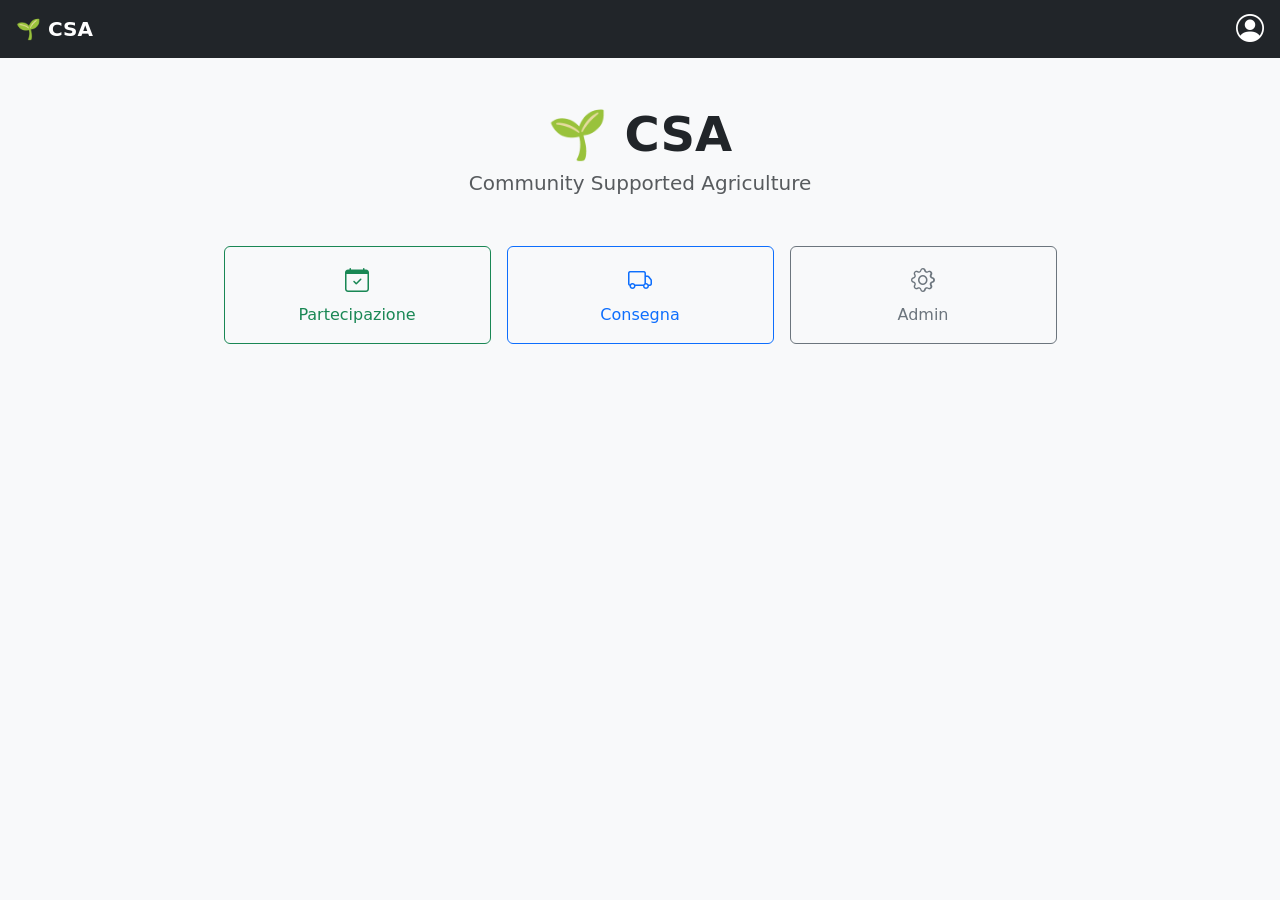
==== index.html @ 47fadc78 "initialization" ====
<!DOCTYPE html>
<html lang="it">
<head>
  <meta charset="UTF-8">
  <meta name="viewport" content="width=device-width, initial-scale=1">
  <title>CSA — Benvenuto</title>
  <link rel="stylesheet"
        href="https://cdn.jsdelivr.net/npm/bootstrap@5.3.3/dist/css/bootstrap.min.css">
  <link rel="stylesheet"
        href="https://cdn.jsdelivr.net/npm/bootstrap-icons@1.11.3/font/bootstrap-icons.min.css">
  <link rel="stylesheet" href="css/app.css">
</head>
<body>

  <div id="header-root"></div>

  <main class="container py-5 text-center">
    <h1 class="display-5 fw-bold mb-1">🌱 CSA</h1>
    <p class="lead text-muted mb-5">Community Supported Agriculture</p>

    <div class="row justify-content-center g-3">
      <div class="col-6 col-sm-4 col-md-3">
        <a href="involvement/" class="btn btn-outline-success w-100 py-3">
          <i class="bi bi-calendar-check fs-4 d-block mb-1"></i>
          Partecipazione
        </a>
      </div>
      <div class="col-6 col-sm-4 col-md-3">
        <a href="delivery/" class="btn btn-outline-primary w-100 py-3">
          <i class="bi bi-truck fs-4 d-block mb-1"></i>
          Consegna
        </a>
      </div>
      <div class="col-6 col-sm-4 col-md-3">
        <a href="admin/" class="btn btn-outline-secondary w-100 py-3">
          <i class="bi bi-gear fs-4 d-block mb-1"></i>
          Admin
        </a>
      </div>
    </div>
  </main>

  <script src="https://cdn.jsdelivr.net/npm/bootstrap@5.3.3/dist/js/bootstrap.bundle.min.js"></script>
  <!-- layout.js is loaded as a module so it self-injects the nav bar -->
  <script type="module" src="js/layout.js"></script>

</body>
</html>
---- css/app.css ----
/* ── CSA — project-wide style overrides ──────────────────────────────────────── */

body {
  background-color: #f8f9fa;
}

/* ── Avatar ────────────────────────────────────────────────────────────────────*/

.avatar-circle {
  width: 120px;
  height: 120px;
  border-radius: 50%;
  display: flex;
  align-items: center;
  justify-content: center;
  font-size: 2.5rem;
  font-weight: 700;
  color: #fff;
  cursor: pointer;
  overflow: hidden;
  user-select: none;
  transition: opacity 0.15s;
}

.avatar-circle img {
  width: 100%;
  height: 100%;
  object-fit: cover;
}

.avatar-wrapper {
  position: relative;
  display: inline-block;
}

.avatar-overlay {
  position: absolute;
  inset: 0;
  border-radius: 50%;
  background: rgba(0, 0, 0, 0.4);
  display: none;
  align-items: center;
  justify-content: center;
  cursor: pointer;
}

.avatar-wrapper:hover .avatar-overlay,
.avatar-wrapper:focus-within .avatar-overlay {
  display: flex;
}

/* ── Char counter ──────────────────────────────────────────────────────────────*/

.char-counter {
  font-size: 0.75rem;
  color: #6c757d;
}

/* ── Calendar event colours (reused across /admin, /involvement, /delivery) ───*/

.fc-event-no-participants {
  background-color: #dc3545 !important;
  border-color: #b02a37 !important;
}

.fc-event-has-participants {
  background-color: #198754 !important;
  border-color: #146c43 !important;
}

/* ── Expired delivery events ───────────────────────────────────────────────────*/

.fc-event-expired {
  opacity: 0.55;
  cursor: not-allowed !important;
}

/* ── Misc ──────────────────────────────────────────────────────────────────────*/

.page-title {
  font-weight: 600;
}
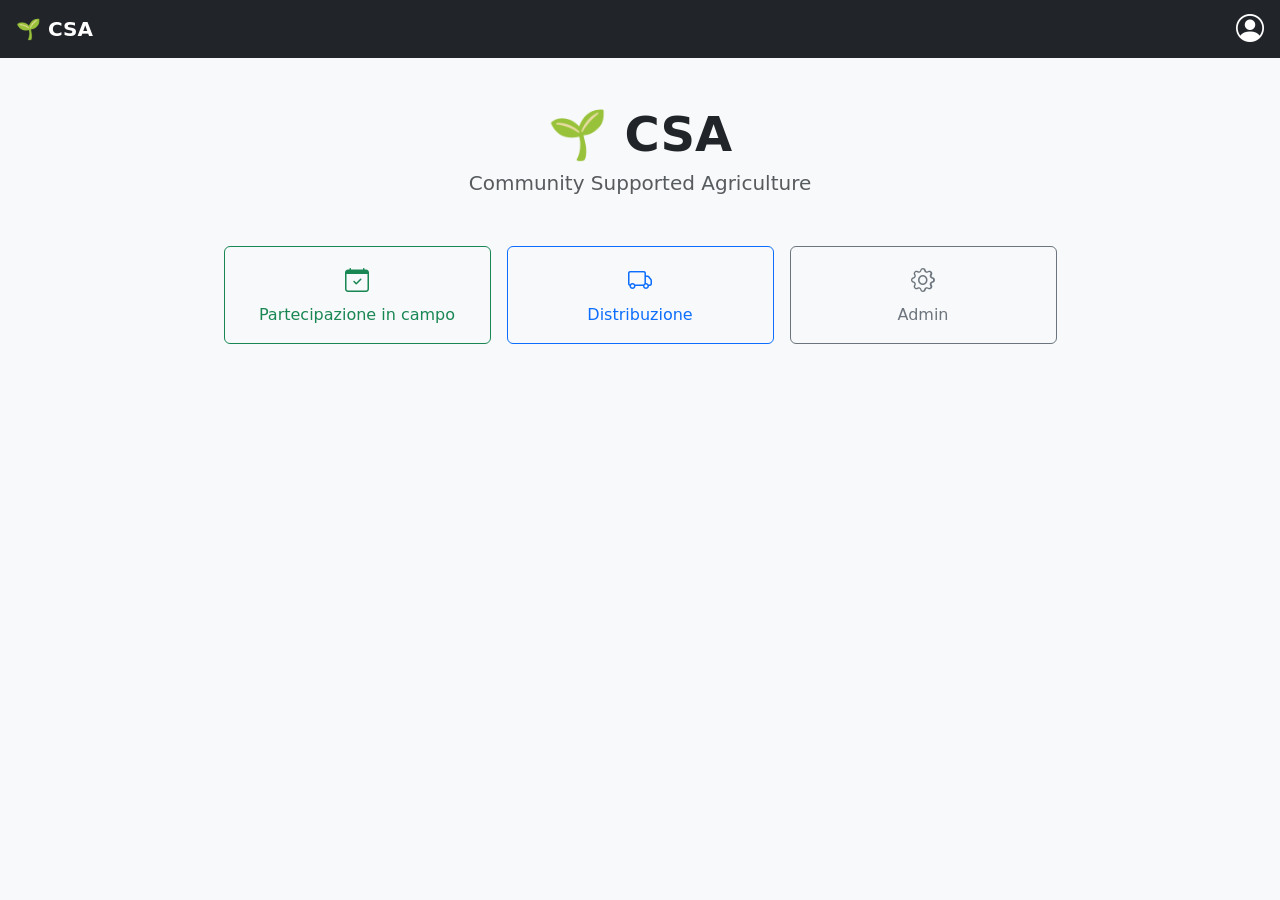
==== commit e2dd175e: "label review" ====
--- a/index.html
+++ b/index.html
@@ -22,13 +22,13 @@
       <div class="col-6 col-sm-4 col-md-3">
         <a href="involvement/" class="btn btn-outline-success w-100 py-3">
           <i class="bi bi-calendar-check fs-4 d-block mb-1"></i>
-          Partecipazione
+          Partecipazione in campo
         </a>
       </div>
       <div class="col-6 col-sm-4 col-md-3">
         <a href="delivery/" class="btn btn-outline-primary w-100 py-3">
           <i class="bi bi-truck fs-4 d-block mb-1"></i>
-          Consegna
+          Distribuzione
         </a>
       </div>
       <div class="col-6 col-sm-4 col-md-3">
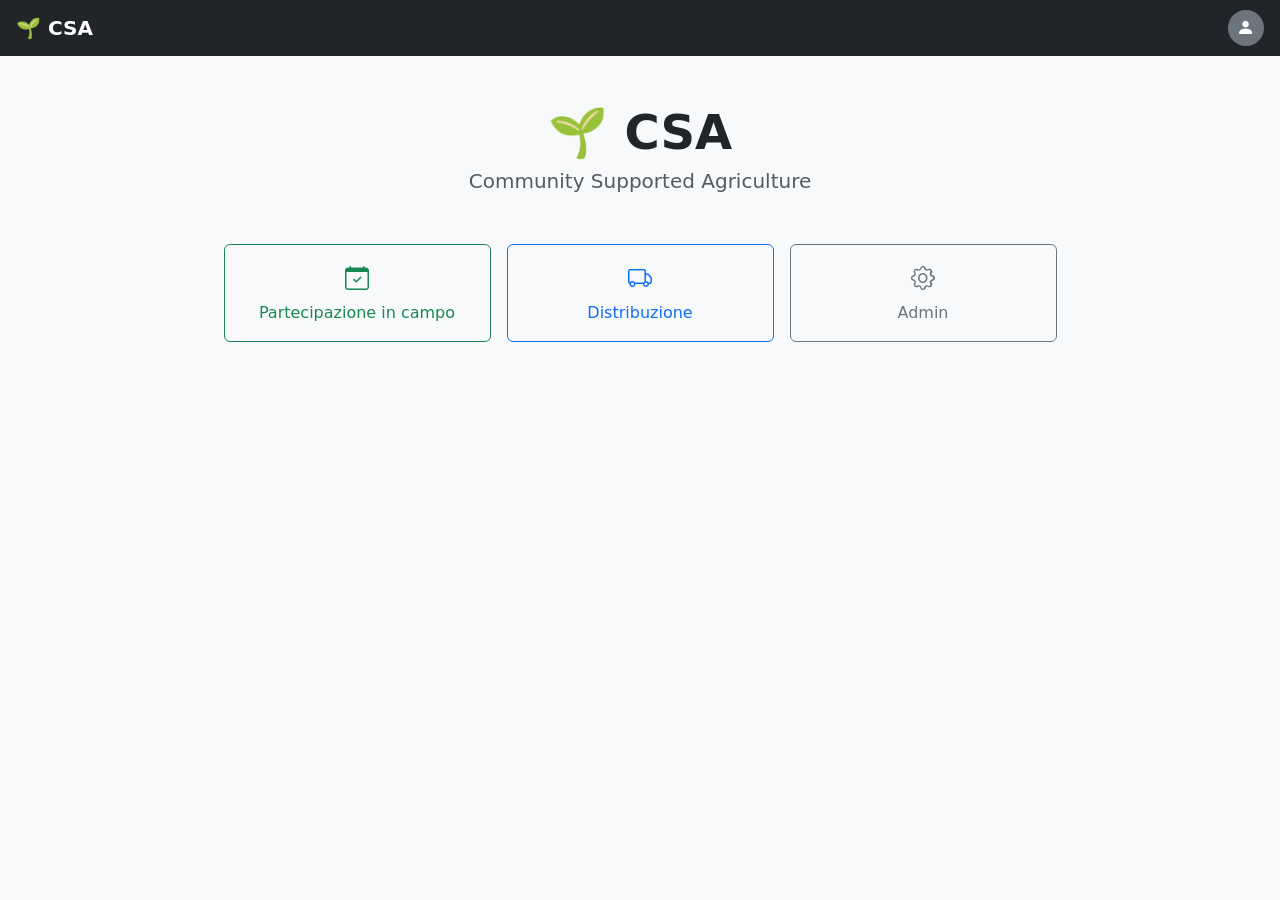
==== commit a25830e1: "fix avatar img" ====
--- a/index.html
+++ b/index.html
@@ -19,19 +19,19 @@
     <p class="lead text-muted mb-5">Community Supported Agriculture</p>
 
     <div class="row justify-content-center g-3">
-      <div class="col-6 col-sm-4 col-md-3">
+      <div class="col-12 col-sm-4 col-md-3">
         <a href="involvement/" class="btn btn-outline-success w-100 py-3">
           <i class="bi bi-calendar-check fs-4 d-block mb-1"></i>
           Partecipazione in campo
         </a>
       </div>
-      <div class="col-6 col-sm-4 col-md-3">
+      <div class="col-12 col-sm-4 col-md-3">
         <a href="delivery/" class="btn btn-outline-primary w-100 py-3">
           <i class="bi bi-truck fs-4 d-block mb-1"></i>
           Distribuzione
         </a>
       </div>
-      <div class="col-6 col-sm-4 col-md-3">
+      <div class="col-12 col-sm-4 col-md-3">
         <a href="admin/" class="btn btn-outline-secondary w-100 py-3">
           <i class="bi bi-gear fs-4 d-block mb-1"></i>
           Admin
--- a/css/app.css
+++ b/css/app.css
@@ -4,8 +4,34 @@
   background-color: #f8f9fa;
 }
 
-/* ── Avatar ────────────────────────────────────────────────────────────────────*/
+/* ── Avatar ─────────────────────────────────────────────────────────────────────────*/
 
+/* Navbar small avatar circle (initials / photo) */
+.nav-avatar-circle {
+  display: inline-flex;
+  align-items: center;
+  justify-content: center;
+  width: 36px;
+  height: 36px;
+  border-radius: 50%;
+  background: #6c757d;
+  color: #fff;
+  font-size: 0.85rem;
+  font-weight: 700;
+  overflow: hidden;
+  flex-shrink: 0;
+  transition: opacity 0.15s;
+}
+
+.nav-avatar-circle:hover { opacity: 0.85; }
+
+.nav-avatar-circle img {
+  width: 100%;
+  height: 100%;
+  object-fit: cover;
+}
+
+/* Profile-page large avatar */
 .avatar-circle {
   width: 120px;
   height: 120px;
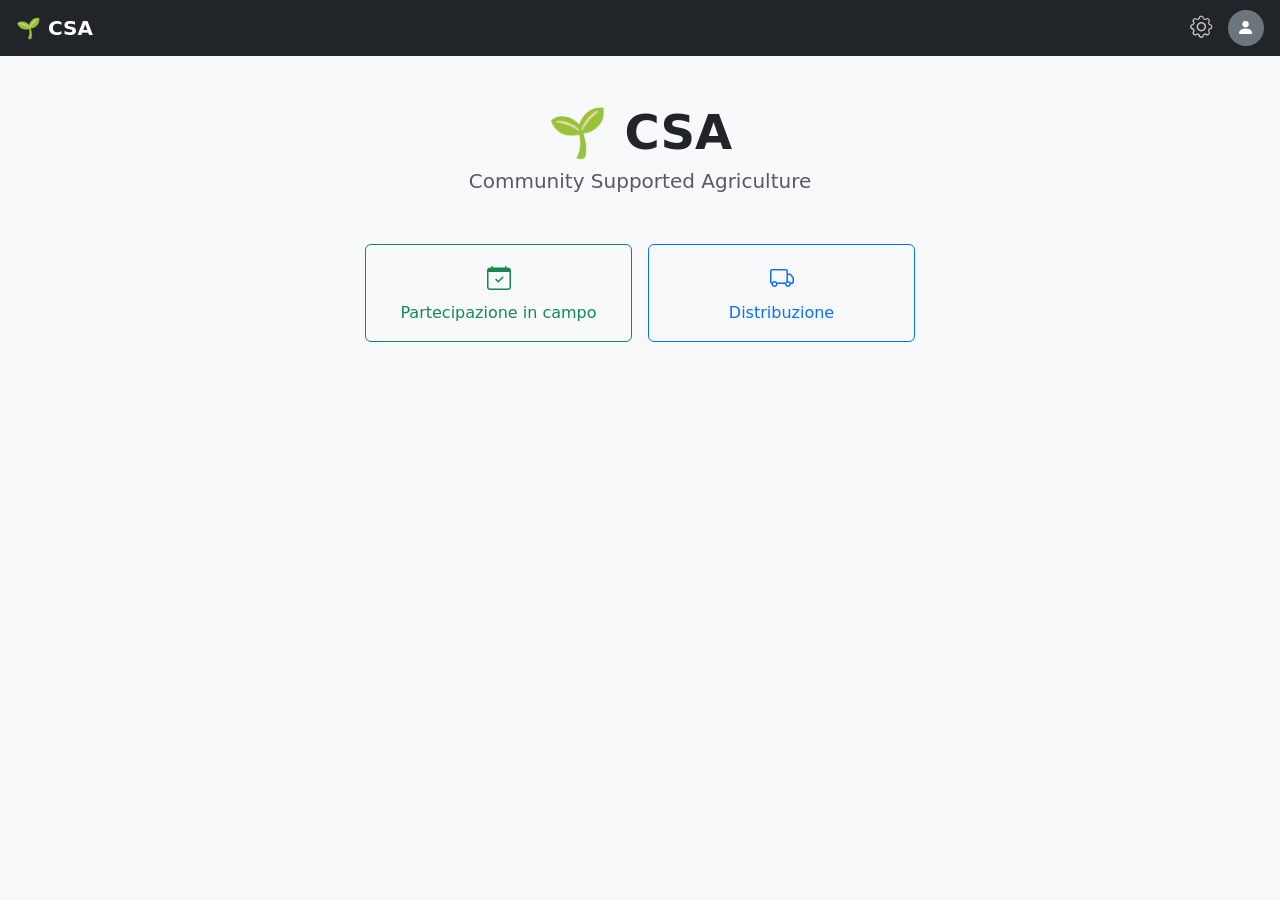
==== commit 914cb1b2: "admin page restricted and protected by password" ====
--- a/index.html
+++ b/index.html
@@ -4,6 +4,7 @@
   <meta charset="UTF-8">
   <meta name="viewport" content="width=device-width, initial-scale=1">
   <title>CSA — Benvenuto</title>
+  <link rel="icon" href="data:image/svg+xml;utf8,%3Csvg xmlns='http://www.w3.org/2000/svg' viewBox='0 0 100 100'%3E%3Ctext y='72' font-size='72'%3E%F0%9F%8C%B1%3C/text%3E%3C/svg%3E">
   <link rel="stylesheet"
         href="https://cdn.jsdelivr.net/npm/bootstrap@5.3.3/dist/css/bootstrap.min.css">
   <link rel="stylesheet"
@@ -31,12 +32,6 @@
           Distribuzione
         </a>
       </div>
-      <div class="col-12 col-sm-4 col-md-3">
-        <a href="admin/" class="btn btn-outline-secondary w-100 py-3">
-          <i class="bi bi-gear fs-4 d-block mb-1"></i>
-          Admin
-        </a>
-      </div>
     </div>
   </main>
 
--- a/css/app.css
+++ b/css/app.css
@@ -106,3 +106,9 @@
 .page-title {
   font-weight: 600;
 }
+
+/* Wider tooltip for photo input help text (50% wider than bootstrap default 200px) */
+.photo-tooltip .tooltip-inner {
+  max-width: 300px;
+  white-space: normal;
+}
